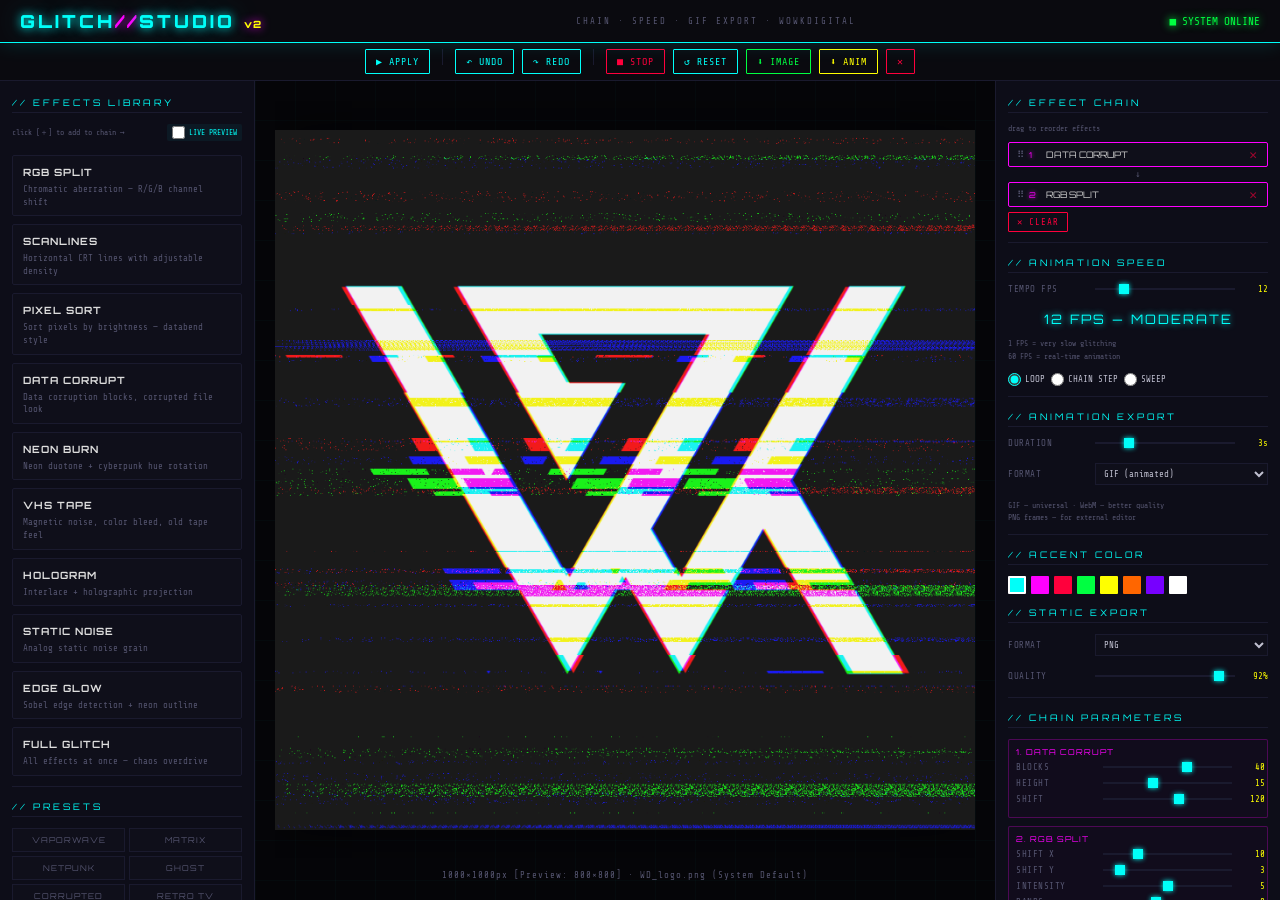
==== index.html @ 566352e3 "h" ====
<!DOCTYPE html>
<html lang="en">
<head>
  <meta charset="UTF-8">
  <meta name="viewport" content="width=device-width, initial-scale=1.0">
  <title>GLITCH//STUDIO v2 — WowkDigital</title>
  <link rel="stylesheet" href="css/style.css">
</head>
<body>
  <header>
    <div class="logo">GLITCH<span>//</span>STUDIO <span style="font-size:10px;color:var(--ny);letter-spacing:1px">v2</span></div>
    <div style="font-size:9px;color:var(--dim);letter-spacing:2px">CHAIN · SPEED · GIF EXPORT · WOWKDIGITAL</div>
    <div class="hst">■ SYSTEM ONLINE</div>
  </header>

  <div class="top-bar">
    <div class="toolbar" id="toolbar" style="display:none">
      <button class="btn btn-c" onclick="applyChain()">▶ APPLY</button>
      <div style="width:1px;height:16px;background:var(--bdr);margin:0 4px"></div>
      <button class="btn btn-c" id="undo-btn" onclick="undo()" title="Undo (Ctrl+Z)" disabled>↶ UNDO</button>
      <button class="btn btn-c" id="redo-btn" onclick="redo()" title="Redo (Ctrl+Shift+Z)" disabled>↷ REDO</button>
      <div style="width:1px;height:16px;background:var(--bdr);margin:0 4px"></div>
      <button class="btn btn-m" id="animate-btn" onclick="toggleAnimate()">⟳ ANIMATE</button>

      <button class="btn btn-c" onclick="resetImage()">↺ RESET</button>
      <button class="btn btn-g" onclick="downloadStatic()">⬇ IMAGE</button>
      <button class="btn btn-y" onclick="startAnimExport()">⬇ ANIM</button>
      <button class="btn btn-r" onclick="clearImage()">✕</button>
    </div>
  </div>

  <div class="app">
    <!-- LEFT: Library -->
    <div class="pl">
      <div class="stitle">// EFFECTS LIBRARY</div>
      <div style="display:flex;justify-content:space-between;align-items:center;margin-bottom:5px">
        <div style="font-size:8px;color:var(--dim)">click [＋] to add to chain →</div>
        <label style="font-size:8px;color:var(--nc);display:flex;align-items:center;gap:4px;cursor:pointer;background:rgba(0,255,249,0.05);padding:2px 5px;border-radius:2px">
          <input type="checkbox" id="live-preview-toggle" onchange="toggleLivePreviews(this.checked)"> LIVE PREVIEW
        </label>
      </div>

      <div class="effects-grid" id="effects-grid">
        <div class="ecard" onclick="addToChain('rgb-split')"><div class="ename">RGB SPLIT <span class="add-btn" onclick="event.stopPropagation(); addToChain('rgb-split', true)">＋</span></div><div class="edesc">Chromatic aberration — R/G/B channel shift</div></div>
        <div class="ecard" onclick="addToChain('scanlines')"><div class="ename">SCANLINES <span class="add-btn" onclick="event.stopPropagation(); addToChain('scanlines', true)">＋</span></div><div class="edesc">Horizontal CRT lines with adjustable density</div></div>
        <div class="ecard" onclick="addToChain('pixel-sort')"><div class="ename">PIXEL SORT <span class="add-btn" onclick="event.stopPropagation(); addToChain('pixel-sort', true)">＋</span></div><div class="edesc">Sort pixels by brightness — databend style</div></div>
        <div class="ecard" onclick="addToChain('data-corrupt')"><div class="ename">DATA CORRUPT <span class="add-btn" onclick="event.stopPropagation(); addToChain('data-corrupt', true)">＋</span></div><div class="edesc">Data corruption blocks, corrupted file look</div></div>
        <div class="ecard" onclick="addToChain('neon-burn')"><div class="ename">NEON BURN <span class="add-btn" onclick="event.stopPropagation(); addToChain('neon-burn', true)">＋</span></div><div class="edesc">Neon duotone + cyberpunk hue rotation</div></div>
        <div class="ecard" onclick="addToChain('vhs')"><div class="ename">VHS TAPE <span class="add-btn" onclick="event.stopPropagation(); addToChain('vhs', true)">＋</span></div><div class="edesc">Magnetic noise, color bleed, old tape feel</div></div>
        <div class="ecard" onclick="addToChain('hologram')"><div class="ename">HOLOGRAM <span class="add-btn" onclick="event.stopPropagation(); addToChain('hologram', true)">＋</span></div><div class="edesc">Interlace + holographic projection</div></div>
        <div class="ecard" onclick="addToChain('noise')"><div class="ename">STATIC NOISE <span class="add-btn" onclick="event.stopPropagation(); addToChain('noise', true)">＋</span></div><div class="edesc">Analog static noise grain</div></div>
        <div class="ecard" onclick="addToChain('edge-glow')"><div class="ename">EDGE GLOW <span class="add-btn" onclick="event.stopPropagation(); addToChain('edge-glow', true)">＋</span></div><div class="edesc">Sobel edge detection + neon outline</div></div>
        <div class="ecard" onclick="addToChain('all-glitch')"><div class="ename">FULL GLITCH <span class="add-btn" onclick="event.stopPropagation(); addToChain('all-glitch', true)">＋</span></div><div class="edesc">All effects at once — chaos overdrive</div></div>
      </div>

      <div class="divider"></div>
      <div class="stitle">// PRESETS</div>
      <div class="pgrid">
        <button class="pbtn" onclick="applyPreset('vaporwave')">VAPORWAVE</button>
        <button class="pbtn" onclick="applyPreset('matrix')">MATRIX</button>
        <button class="pbtn" onclick="applyPreset('netpunk')">NETPUNK</button>
        <button class="pbtn" onclick="applyPreset('ghost')">GHOST</button>
        <button class="pbtn" onclick="applyPreset('corrupted')">CORRUPTED</button>
        <button class="pbtn" onclick="applyPreset('retro-tv')">RETRO TV</button>
      </div>
    </div>

    <!-- CENTER: Canvas -->
    <div class="ca">
      <div id="drop-zone">
        <div class="drop-ph" id="drop-ph" onclick="document.getElementById('file-input').click()">
          <span class="drop-icon">⬡</span>
          <div class="drop-text">UPLOAD IMAGE</div>
          <div class="drop-sub">click or drag · PNG / JPG / WEBP</div>
        </div>
        <canvas id="original-canvas"></canvas>
        <div class="cwrap" id="cwrap" style="display:none">
          <canvas id="main-canvas"></canvas>
        </div>
        <div id="export-progress">
          <div class="prog-bar"><div class="prog-fill" id="prog-fill"></div></div>
          <div class="prog-text" id="prog-text">RENDERING...</div>
        </div>
        <div class="info-bar" id="info-bar"></div>
      </div>
      <input type="file" id="file-input" accept="image/*" onchange="loadFile(this)">
    </div>


    <!-- RIGHT: Chain + Settings -->
    <div class="pr">
      <!-- CHAIN -->
      <div class="stitle">// EFFECT CHAIN</div>
      <div style="font-size:8px;color:var(--dim)">drag to reorder effects</div>
      <div class="chain-list" id="chain-list">
        <div class="chain-empty" id="chain-empty">no effects — add from library</div>
      </div>
      <button class="btn btn-r" style="font-size:9px;padding:4px 8px;align-self:flex-start;margin-top:-4px" onclick="clearChain()">✕ CLEAR</button>

      <div class="divider"></div>

      <!-- SPEED -->
      <div class="stitle">// ANIMATION SPEED</div>
      <div class="param-row">
        <span class="param-label">TEMPO FPS</span>
        <input type="range" id="anim-speed" min="1" max="60" value="12" step="1" oninput="updateSpeedDisplay()">
        <span class="param-val" id="anim-speed-val">12</span>
      </div>
      <div class="speed-display" id="speed-display">12 FPS — SLOW</div>

      <div style="font-size:8px;color:var(--dim);line-height:1.6">
        1 FPS = very slow glitching<br>
        60 FPS = real-time animation
      </div>

      <div style="display:flex;gap:6px;flex-wrap:wrap">
        <label style="font-size:9px;display:flex;align-items:center;gap:4px;cursor:pointer"><input type="radio" name="anim-mode" value="loop" checked style="accent-color:var(--nc)"> LOOP</label>
        <label style="font-size:9px;display:flex;align-items:center;gap:4px;cursor:pointer"><input type="radio" name="anim-mode" value="chain" style="accent-color:var(--nm)"> CHAIN STEP</label>
        <label style="font-size:9px;display:flex;align-items:center;gap:4px;cursor:pointer"><input type="radio" name="anim-mode" value="sweep" style="accent-color:var(--ny)"> SWEEP</label>
      </div>

      <div class="divider"></div>

      <!-- EXPORT ANIM -->
      <div class="stitle">// ANIMATION EXPORT</div>
      <div class="param-row">
        <span class="param-label">DURATION</span>
        <input type="range" id="gif-duration" min="1" max="10" value="3" step="1" oninput="document.getElementById('gif-dur-val').textContent=this.value+'s'">
        <span class="param-val" id="gif-dur-val">3s</span>
      </div>
      <div class="param-row">
        <span class="param-label">FORMAT</span>
        <select id="gif-format">
          <option value="gif">GIF (animated)</option>
          <option value="mp4">MP4 (video)</option>
          <option value="webm">WebM (video)</option>
          <option value="frames">PNG frames (ZIP)</option>
        </select>
      </div>
      <div style="font-size:8px;color:var(--dim);line-height:1.5">
        GIF — universal · WebM — better quality<br>
        PNG frames — for external editor
      </div>

      <div class="divider"></div>

      <!-- ACCENT + STATIC EXPORT -->
      <div class="stitle">// ACCENT COLOR</div>
      <div class="sw-row" id="accent-sw">
        <div class="sw sel" style="background:#00fff9" onclick="selAccent(this,'#00fff9')"></div>
        <div class="sw" style="background:#ff00ff" onclick="selAccent(this,'#ff00ff')"></div>
        <div class="sw" style="background:#ff003c" onclick="selAccent(this,'#ff003c')"></div>
        <div class="sw" style="background:#00ff41" onclick="selAccent(this,'#00ff41')"></div>
        <div class="sw" style="background:#ffff00" onclick="selAccent(this,'#ffff00')"></div>
        <div class="sw" style="background:#ff6600" onclick="selAccent(this,'#ff6600')"></div>
        <div class="sw" style="background:#7700ff" onclick="selAccent(this,'#7700ff')"></div>
        <div class="sw" style="background:#ffffff" onclick="selAccent(this,'#ffffff')"></div>
      </div>

      <div class="stitle">// STATIC EXPORT</div>
      <div class="param-row">
        <span class="param-label">FORMAT</span>
        <select id="export-format"><option value="png">PNG</option><option value="jpeg">JPEG</option><option value="webp">WEBP</option></select>
      </div>
      <div class="param-row">
        <span class="param-label">QUALITY</span>
        <input type="range" id="export-quality" min="1" max="100" value="92" oninput="this.nextElementSibling.textContent=this.value+'%'">
        <span class="param-val">92%</span>
      </div>

      <div class="divider"></div>

      <!-- CHAIN PARAMS -->
      <div class="stitle">// CHAIN PARAMETERS</div>
      <div id="params-container" style="font-size:9px;color:var(--dim)">Add effects to chain</div>

      <div style="margin-top:20px;padding-top:10px;font-size:8px;color:var(--dim);line-height:1.8;letter-spacing:1px">
        GLITCH//STUDIO v2.0<br>© WOWKDIGITAL · WROCŁAW<br>100% CLIENT-SIDE · NO UPLOAD · <a href="https://wowkdigital.github.io/glitch_studio/" style="color:var(--nc);text-decoration:none;border-bottom:1px solid var(--nc)">VIEW LIVE</a>
      </div>
    </div>
  </div>

  <script type="module">
    import { init } from './js/app.js';
    document.addEventListener('DOMContentLoaded', init);
  </script>
</body>
</html>
---- css/style.css ----
@import url('https://fonts.googleapis.com/css2?family=Share+Tech+Mono&family=Orbitron:wght@400;700;900&display=swap');

:root {
  --nc: #00fff9;
  --nm: #ff00ff;
  --ny: #ffff00;
  --nr: #ff003c;
  --ng: #00ff41;
  --bg: #030303;
  --bg2: #0a0a0f;
  --bg3: #0f0f1a;
  --panel: #0d0d18;
  --bdr: #1a1a2e;
  --txt: #c0c0d0;
  --dim: #555570;
}

* {
  box-sizing: border-box;
  margin: 0;
  padding: 0;
}


body {
  background: var(--bg);
  color: var(--txt);
  font-family: 'Share Tech Mono', monospace;
  height: 100vh;
  display: flex;
  flex-direction: column;
  overflow: hidden;
}


header {
  display: flex;
  align-items: center;
  justify-content: space-between;
  padding: 10px 20px;
  border-bottom: 1px solid var(--nc);
  background: var(--bg2);
  box-shadow: 0 0 20px rgba(0, 255, 249, .15);
  position: relative;
  z-index: 100;
  flex-shrink: 0;
}

.top-bar {
  background: var(--bg2);
  border-bottom: 1px solid var(--bdr);
  padding: 6px 20px;
  display: flex;
  justify-content: center;
  z-index: 90;
  flex-shrink: 0;
  min-height: 38px;
}

.logo {
  font-family: 'Orbitron', monospace;
  font-size: 18px;
  font-weight: 900;
  letter-spacing: 3px;
  color: var(--nc);
  text-shadow: 0 0 10px var(--nc), 0 0 30px rgba(0, 255, 249, .4);
}

.logo span {
  color: var(--nm);
  text-shadow: 0 0 10px var(--nm);
}

.hst {
  font-size: 11px;
  color: var(--ng);
  text-shadow: 0 0 8px var(--ng);
  animation: blink 2s infinite;
}

@keyframes blink {
  0%, 100% {
    opacity: 1;
  }
  50% {
    opacity: .3;
  }
}

.app {
  display: grid;
  grid-template-columns: 255px 1fr 285px;
  grid-template-rows: minmax(0, 1fr);
  flex: 1;
  overflow: hidden;
  min-height: 0;
}


.pl, .pr {
  background: var(--panel);
  overflow-y: auto;
  padding: 12px;
  display: flex;
  flex-direction: column;
  gap: 9px;
  min-height: 0;
  height: 100%;
}


.pl {
  border-right: 1px solid var(--bdr);
}

.pr {
  border-left: 1px solid var(--bdr);
}

.stitle {
  font-family: 'Orbitron', monospace;
  font-size: 9px;
  letter-spacing: 3px;
  color: var(--nc);
  padding: 4px 0;
  border-bottom: 1px solid var(--bdr);
  margin-bottom: 2px;
  text-transform: uppercase;
  flex-shrink: 0;
}

.effects-grid {
  display: flex;
  flex-direction: column;
  gap: 8px;
}

.effects-grid.live-mode {
  display: grid;
  grid-template-columns: 1fr 1fr;
  gap: 6px;
}

.effects-grid.live-mode .ecard {
  padding: 6px;
}

.effects-grid.live-mode .ename {
  font-size: 8px;
  margin-bottom: 0;
}

.effects-grid.live-mode .edesc {
  display: none;
}

.ecard {
  background: var(--bg3);
  border: 1px solid var(--bdr);
  border-radius: 2px;
  padding: 7px 10px;
  cursor: pointer;
  transition: .15s;
  position: relative;
  overflow: hidden;
  user-select: none;
  flex-shrink: 0;
}

.ecard:hover {
  border-color: var(--nc);
  background: rgba(0, 255, 249, .03);
}

.ename {
  font-family: 'Orbitron', monospace;
  font-size: 10px;
  font-weight: 700;
  letter-spacing: 1px;
  color: #ddd;
  margin-bottom: 2px;
  display: flex;
  align-items: center;
  justify-content: space-between;
}

.edesc {
  font-size: 9px;
  color: var(--dim);
  line-height: 1.4;
}

.ecard-preview {
  width: 100%;
  aspect-ratio: 1 / 1;
  background: #000;
  margin-top: 6px;
  border-radius: 1px;
  overflow: hidden;
  display: none;
  border: 1px solid var(--bdr);
  position: relative;
}

.ecard.has-preview .ecard-preview {
  display: flex;
  align-items: center;
  justify-content: center;
}

.ecard-preview canvas {
  max-width: 100%;
  max-height: 100%;
  object-fit: contain;
  image-rendering: pixelated;
  opacity: 0.8;
}

.ecard:hover .ecard-preview canvas {
  opacity: 1;
}

.add-btn {
  font-size: 14px;
  color: #fff;
  background: rgba(255, 255, 255, 0.05);
  border: 1px solid rgba(255, 255, 255, 0.1);
  width: 18px;
  height: 18px;
  display: flex;
  align-items: center;
  justify-content: center;
  border-radius: 2px;
  opacity: 0;
  transition: all .15s ease;
  cursor: pointer;
  line-height: 1;
}

.ecard:hover .add-btn {
  opacity: 0.6;
}

.add-btn:hover {
  opacity: 1 !important;
  color: var(--ng);
  background: rgba(0, 255, 65, 0.1);
  border-color: var(--ng);
  box-shadow: 0 0 8px rgba(0, 255, 65, 0.2);
  text-shadow: 0 0 5px var(--ng);
}

.add-btn:active {
  transform: scale(0.92);
  background: rgba(0, 255, 65, 0.2);
}

/* Chain */
.chain-list {
  display: flex;
  flex-direction: column;
  gap: 3px;
  min-height: 36px;
  flex-shrink: 0;
}


.chain-item {
  background: var(--bg3);
  border: 1px solid var(--nm);
  border-radius: 2px;
  padding: 5px 8px;
  display: flex;
  align-items: center;
  gap: 5px;
  cursor: grab;
  position: relative;
  font-size: 10px;
  user-select: none;
}

.chain-item:active {
  cursor: grabbing;
  opacity: .8;
}

.chain-item.drag-over {
  border-color: var(--nc);
  box-shadow: 0 2px 0 var(--nc);
}

.chain-num {
  font-family: 'Orbitron', monospace;
  font-size: 8px;
  color: var(--nm);
  min-width: 12px;
  text-shadow: 0 0 4px var(--nm);
}

.chain-name {
  font-family: 'Orbitron', monospace;
  font-size: 9px;
  color: #ccc;
  flex: 1;
}

.chain-drag {
  color: var(--dim);
  font-size: 10px;
  cursor: grab;
}

.chain-del {
  color: var(--nr);
  cursor: pointer;
  font-size: 13px;
  opacity: .6;
  transition: .15s;
  line-height: 1;
  padding: 0 2px;
}

.chain-del:hover {
  opacity: 1;
  text-shadow: 0 0 6px var(--nr);
}

.chain-empty {
  font-size: 9px;
  color: var(--dim);
  text-align: center;
  padding: 8px;
  border: 1px dashed var(--bdr);
  border-radius: 2px;
}

.chain-arrow {
  text-align: center;
  color: var(--dim);
  font-size: 9px;
  line-height: 1;
  padding: 0;
}

/* Canvas */
.ca {
  display: flex;
  flex-direction: column;
  align-items: center;
  justify-content: center;
  background: #050508;
  position: relative;
  overflow: hidden;
  padding: 20px;
  min-height: 0;
}

.ca::before {
  content: '';
  position: absolute;
  inset: 0;
  background: linear-gradient(90deg, rgba(0, 255, 249, .02) 1px, transparent 1px) 0 0/40px 40px, linear-gradient(0deg, rgba(0, 255, 249, .02) 1px, transparent 1px) 0 0/40px 40px;
  pointer-events: none;
}

#drop-zone {
  position: relative;
  z-index: 10;
  width: 100%;
  height: 100%;
  display: flex;
  flex-direction: column;
  align-items: center;
  justify-content: center;
  gap: 12px;
}

.cwrap {
  position: relative;
  display: flex;
  align-items: center;
  justify-content: center;
  width: 100%;
  height: 100%;
  overflow: hidden;
}

#main-canvas {
  display: block;
  max-width: 100%;
  max-height: 100%;
  width: auto;
  height: auto;
  image-rendering: auto; /* Smoother scaling for large images */
  box-shadow: 0 0 50px rgba(0,0,0,0.5);
}

#original-canvas {
  display: none;
}

.drop-ph {
  border: 2px dashed rgba(0, 255, 249, .3);
  border-radius: 4px;
  padding: 48px 40px;
  text-align: center;
  cursor: pointer;
  transition: .2s;
  width: 100%;
}

.drop-ph:hover, .drop-ph.drag-over {
  border-color: var(--nc);
  background: rgba(0, 255, 249, .03);
}

.drop-icon {
  font-size: 34px;
  margin-bottom: 10px;
  display: block;
  opacity: .5;
}

.drop-text {
  font-family: 'Orbitron', monospace;
  font-size: 11px;
  letter-spacing: 2px;
  color: var(--nc);
  text-shadow: 0 0 8px var(--nc);
  margin-bottom: 4px;
}

.drop-sub {
  font-size: 9px;
  color: var(--dim);
}

.toolbar {
  display: flex;
  gap: 8px;
  position: relative;
  z-index: 10;
  flex-wrap: wrap;
  justify-content: center;
}

.btn {
  font-family: 'Share Tech Mono', monospace;
  font-size: 10px;
  letter-spacing: 1px;
  padding: 5px 10px;
  border: 1px solid;
  border-radius: 1px;
  cursor: pointer;
  background: transparent;
  transition: .15s;
  text-transform: uppercase;
  white-space: nowrap;
}

.btn-c {
  color: var(--nc);
  border-color: var(--nc);
}

.btn-c:hover {
  background: rgba(0, 255, 249, .1);
  box-shadow: 0 0 8px rgba(0, 255, 249, .2);
}

.btn-m {
  color: var(--nm);
  border-color: var(--nm);
}

.btn-m:hover {
  background: rgba(255, 0, 255, .1);
}

.btn-g {
  color: var(--ng);
  border-color: var(--ng);
}

.btn-g:hover {
  background: rgba(0, 255, 65, .1);
}

.btn-r {
  color: var(--nr);
  border-color: var(--nr);
}

.btn-r:hover {
  background: rgba(255, 0, 60, .1);
}

.btn-y {
  color: var(--ny);
  border-color: var(--ny);
}

.btn-y:hover {
  background: rgba(255, 255, 0, .1);
}

#export-progress {
  display: none;
  width: 100%;
  max-width: 580px;
  position: relative;
  z-index: 10;
  padding: 0 8px;
}

.prog-bar {
  height: 5px;
  background: var(--bdr);
  border-radius: 1px;
  overflow: hidden;
  margin-bottom: 3px;
}

.prog-fill {
  height: 100%;
  background: var(--nm);
  width: 0%;
  box-shadow: 0 0 8px var(--nm);
}

.prog-text {
  font-size: 9px;
  color: var(--nm);
  text-align: center;
  letter-spacing: 1px;
}

/* Params */
.param-row {
  display: flex;
  align-items: center;
  gap: 5px;
  margin-bottom: 6px;
}

.param-label {
  font-size: 9px;
  color: var(--dim);
  min-width: 82px;
  letter-spacing: .5px;
}

.param-val {
  font-size: 9px;
  color: var(--ny);
  min-width: 28px;
  text-align: right;
}

input[type=range] {
  flex: 1;
  -webkit-appearance: none;
  height: 2px;
  background: var(--bdr);
  outline: none;
  cursor: pointer;
}

input[type=range]::-webkit-slider-thumb {
  -webkit-appearance: none;
  width: 10px;
  height: 10px;
  border-radius: 0;
  background: var(--nc);
  box-shadow: 0 0 5px var(--nc);
  cursor: pointer;
}

input[type=range]::-webkit-slider-thumb:hover {
  background: var(--nm);
}

select {
  background: var(--bg3);
  color: var(--txt);
  border: 1px solid var(--bdr);
  padding: 4px;
  font-family: 'Share Tech Mono', monospace;
  font-size: 9px;
  cursor: pointer;
  width: 100%;
}

.speed-display {
  font-family: 'Orbitron', monospace;
  font-size: 13px;
  color: var(--nc);
  text-align: center;
  text-shadow: 0 0 6px var(--nc);
  letter-spacing: 2px;
  margin: 2px 0;
}

.sw-row {
  display: flex;
  gap: 5px;
  flex-wrap: wrap;
}

.sw {
  width: 18px;
  height: 18px;
  border: 2px solid transparent;
  cursor: pointer;
  border-radius: 1px;
  transition: .1s;
}

.sw.sel {
  border-color: #fff;
}

.pgrid {
  display: grid;
  grid-template-columns: 1fr 1fr;
  gap: 4px;
}

.pbtn {
  font-family: 'Orbitron', monospace;
  font-size: 8px;
  letter-spacing: 1px;
  padding: 6px 4px;
  border: 1px solid var(--bdr);
  background: var(--bg3);
  color: var(--dim);
  cursor: pointer;
  text-align: center;
  transition: .15s;
  text-transform: uppercase;
}

.pbtn:hover {
  border-color: var(--nc);
  color: var(--nc);
  text-shadow: 0 0 5px var(--nc);
  background: rgba(0, 255, 249, .03);
}

.divider {
  height: 1px;
  background: var(--bdr);
  margin: 1px 0;
  flex-shrink: 0;
}

.info-bar {
  font-size: 9px;
  color: var(--dim);
  letter-spacing: 1px;
}

#animate-btn.running {
  color: var(--nr);
  border-color: var(--nr);
  animation: blink .8s infinite;
}

.pblock {
  margin-bottom: 8px;
  padding: 7px;
  border: 1px solid rgba(255, 0, 255, .25);
  border-radius: 2px;
  background: rgba(255, 0, 255, .02);
}

.pblock-title {
  font-family: 'Orbitron', monospace;
  font-size: 8px;
  color: var(--nm);
  letter-spacing: 1px;
  margin-bottom: 5px;
}

::-webkit-scrollbar {
  width: 4px;
}

::-webkit-scrollbar-track {
  background: var(--bg);
}

::-webkit-scrollbar-thumb {
  background: var(--bdr);
}

::-webkit-scrollbar-thumb:hover {
  background: var(--nc);
}

#file-input {
  display: none;
}
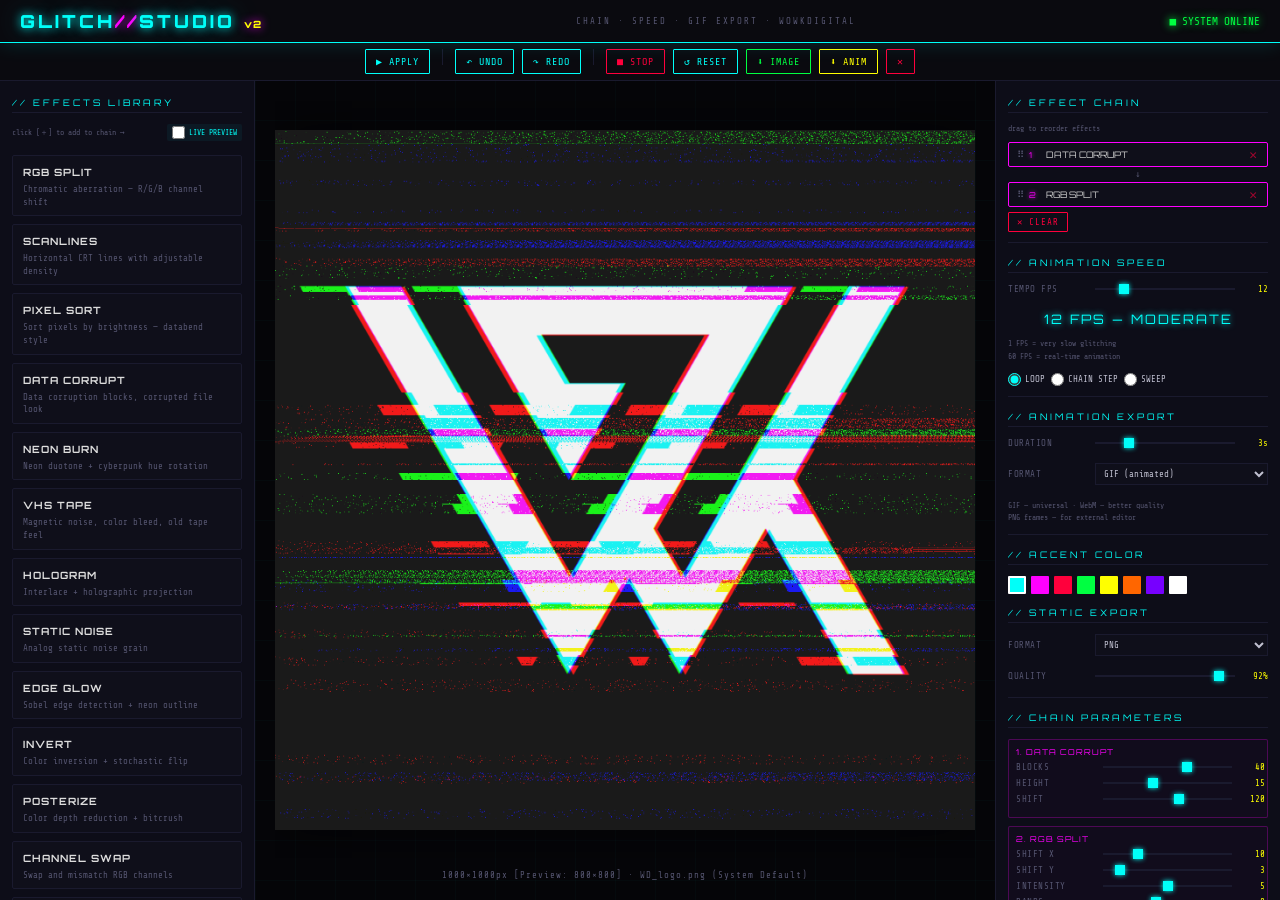
==== commit 5cf9ad22: "feat: implement core image processing effects and engine configuration for glitch studio" ====
--- a/index.html
+++ b/index.html
@@ -50,6 +50,10 @@
         <div class="ecard" onclick="addToChain('hologram')"><div class="ename">HOLOGRAM <span class="add-btn" onclick="event.stopPropagation(); addToChain('hologram', true)">＋</span></div><div class="edesc">Interlace + holographic projection</div></div>
         <div class="ecard" onclick="addToChain('noise')"><div class="ename">STATIC NOISE <span class="add-btn" onclick="event.stopPropagation(); addToChain('noise', true)">＋</span></div><div class="edesc">Analog static noise grain</div></div>
         <div class="ecard" onclick="addToChain('edge-glow')"><div class="ename">EDGE GLOW <span class="add-btn" onclick="event.stopPropagation(); addToChain('edge-glow', true)">＋</span></div><div class="edesc">Sobel edge detection + neon outline</div></div>
+        <div class="ecard" onclick="addToChain('invert')"><div class="ename">INVERT <span class="add-btn" onclick="event.stopPropagation(); addToChain('invert', true)">＋</span></div><div class="edesc">Color inversion + stochastic flip</div></div>
+        <div class="ecard" onclick="addToChain('posterize')"><div class="ename">POSTERIZE <span class="add-btn" onclick="event.stopPropagation(); addToChain('posterize', true)">＋</span></div><div class="edesc">Color depth reduction + bitcrush</div></div>
+        <div class="ecard" onclick="addToChain('channel-swap')"><div class="ename">CHANNEL SWAP <span class="add-btn" onclick="event.stopPropagation(); addToChain('channel-swap', true)">＋</span></div><div class="edesc">Swap and mismatch RGB channels</div></div>
+        <div class="ecard" onclick="addToChain('smear')"><div class="ename">LIGHT SMEAR <span class="add-btn" onclick="event.stopPropagation(); addToChain('smear', true)">＋</span></div><div class="edesc">Horizontal blend of bright pixels</div></div>
         <div class="ecard" onclick="addToChain('all-glitch')"><div class="ename">FULL GLITCH <span class="add-btn" onclick="event.stopPropagation(); addToChain('all-glitch', true)">＋</span></div><div class="edesc">All effects at once — chaos overdrive</div></div>
       </div>
 
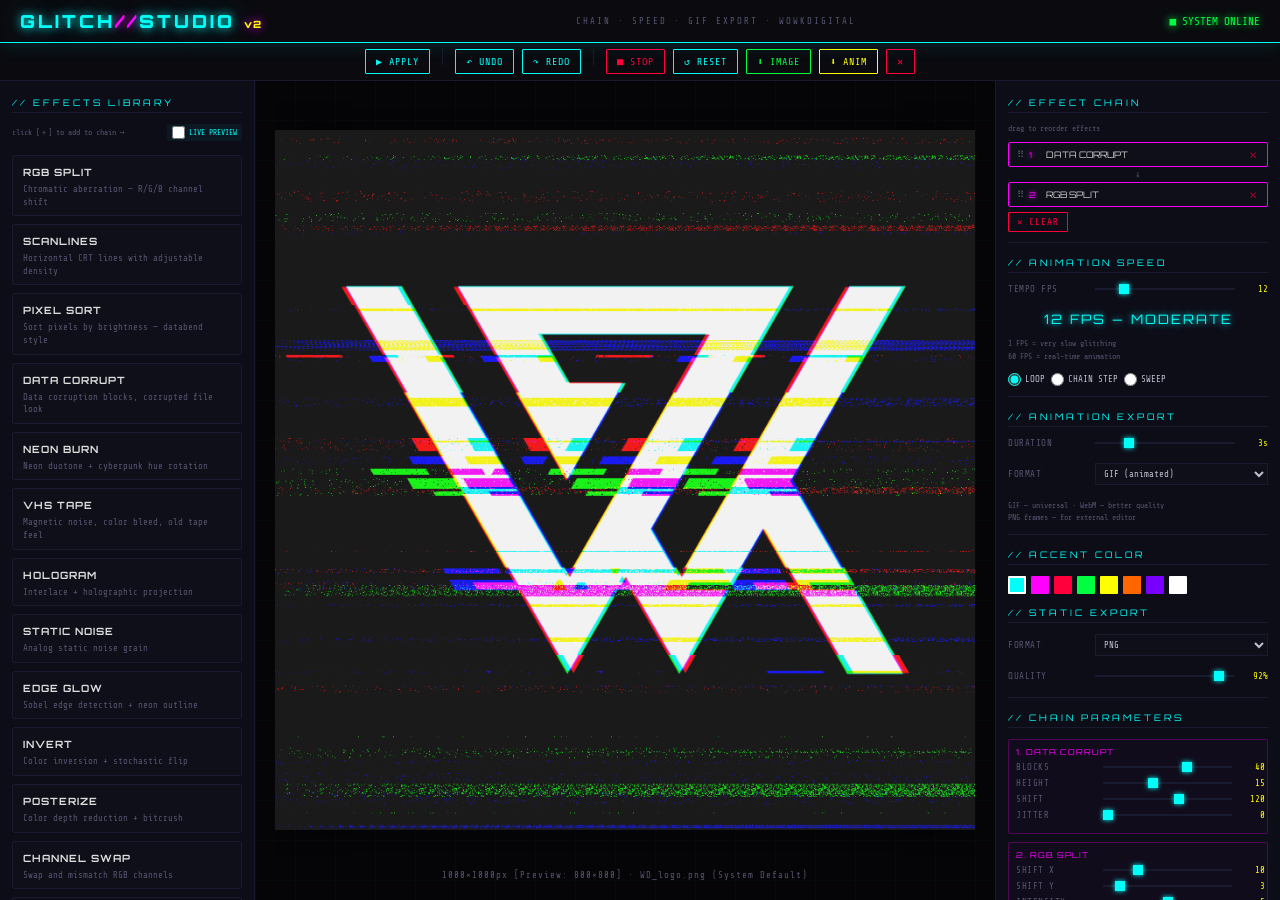
==== commit 4c663735: "feat: implement core image processing engine, effect chaining, and history management system" ====
--- a/index.html
+++ b/index.html
@@ -66,6 +66,10 @@
         <button class="pbtn" onclick="applyPreset('ghost')">GHOST</button>
         <button class="pbtn" onclick="applyPreset('corrupted')">CORRUPTED</button>
         <button class="pbtn" onclick="applyPreset('retro-tv')">RETRO TV</button>
+        <button class="pbtn" onclick="applyPreset('cyber-psycho')">CYBER-PSYCHO</button>
+        <button class="pbtn" onclick="applyPreset('terminal-error')">TERMINAL ERROR</button>
+        <button class="pbtn" onclick="applyPreset('acid-trip')">ACID TRIP</button>
+        <button class="pbtn" onclick="applyPreset('dark-web')">DARK WEB</button>
       </div>
     </div>
 
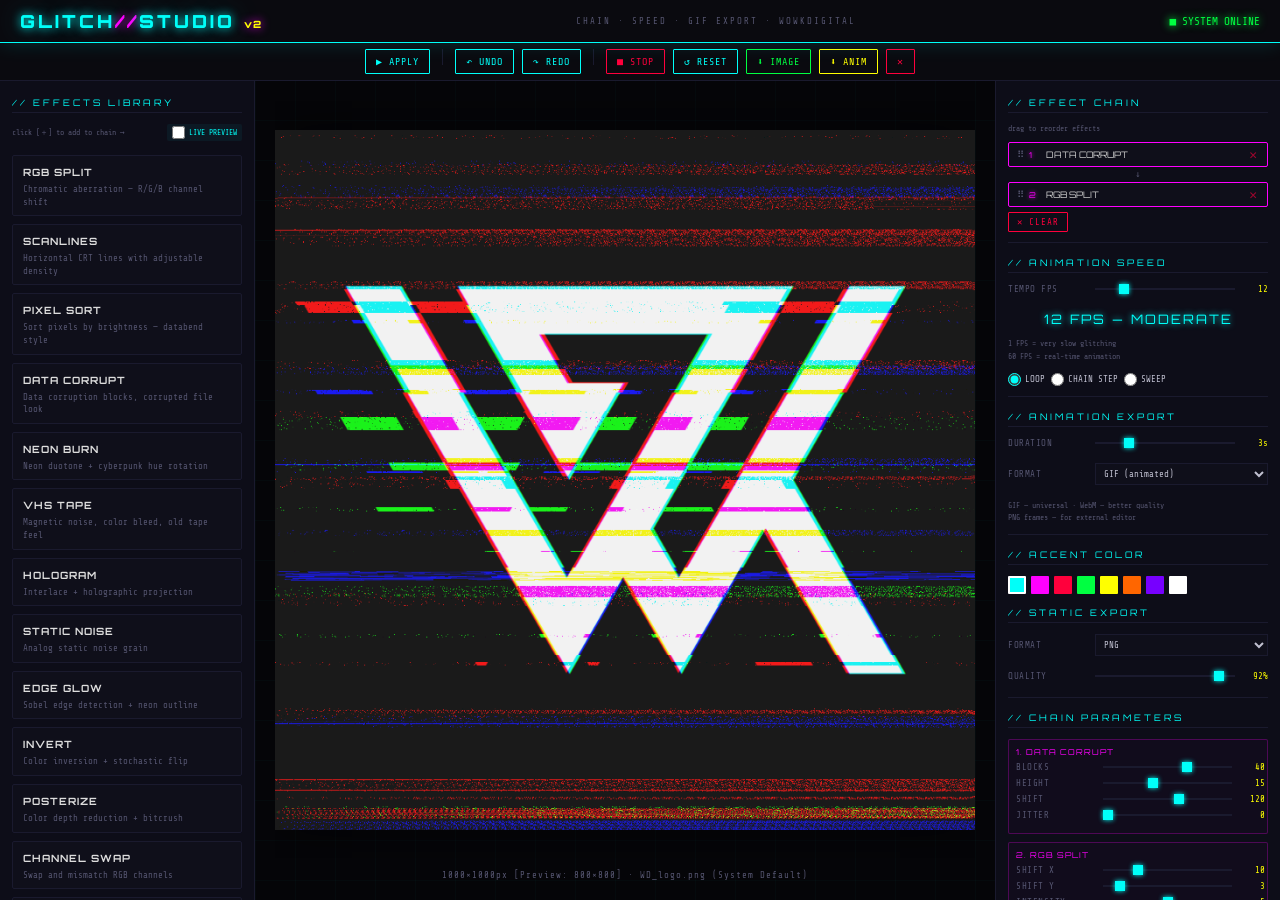
==== commit e2f8b0ba: "feat: implement core UI layout and styling for glitch studio application" ====
--- a/index.html
+++ b/index.html
@@ -70,6 +70,11 @@
         <button class="pbtn" onclick="applyPreset('terminal-error')">TERMINAL ERROR</button>
         <button class="pbtn" onclick="applyPreset('acid-trip')">ACID TRIP</button>
         <button class="pbtn" onclick="applyPreset('dark-web')">DARK WEB</button>
+        <button class="pbtn" onclick="applyPreset('golden-era')">GOLDEN ERA</button>
+        <button class="pbtn" onclick="applyPreset('blood-drive')">BLOOD DRIVE</button>
+        <button class="pbtn" onclick="applyPreset('dreamcore')">DREAMCORE</button>
+        <button class="pbtn" onclick="applyPreset('frozen-data')">FROZEN DATA</button>
+        <button class="pbtn" onclick="applyPreset('toxic-spill')">TOXIC SPILL</button>
       </div>
     </div>
 
@@ -80,6 +85,14 @@
           <span class="drop-icon">⬡</span>
           <div class="drop-text">UPLOAD IMAGE</div>
           <div class="drop-sub">click or drag · PNG / JPG / WEBP</div>
+
+          <div class="gallery-hint" onclick="event.stopPropagation()">
+            <div style="margin-top:20px;margin-bottom:10px;font-size:8px;letter-spacing:1px;color:var(--dim)">OR START WITH A SAMPLE:</div>
+            <div class="gallery-grid">
+                <div class="gitem" onclick="loadStockImage('images/WD_logo.png')"><img src="images/WD_logo.png"><span>LOGO</span></div>
+                <div class="gitem" onclick="loadStockImage('images/cyberpunk_city.jpg')"><img src="images/cyberpunk_city.jpg"><span>CYBER CITY</span></div>
+            </div>
+          </div>
         </div>
         <canvas id="original-canvas"></canvas>
         <div class="cwrap" id="cwrap" style="display:none">
--- a/css/style.css
+++ b/css/style.css
@@ -701,3 +701,38 @@
 #file-input {
   display: none;
 }
+
+.gallery-hint {
+  pointer-events: auto;
+}
+.gallery-grid {
+  display: flex;
+  gap: 12px;
+  justify-content: center;
+}
+.gitem {
+  display: flex;
+  flex-direction: column;
+  align-items: center;
+  gap: 5px;
+  cursor: pointer;
+  transition: .15s;
+}
+.gitem img {
+  width: 60px;
+  height: 60px;
+  object-fit: cover;
+  border: 1px solid var(--bdr);
+  border-radius: 2px;
+}
+.gitem span {
+  font-size: 8px;
+  color: var(--dim);
+}
+.gitem:hover img {
+  border-color: var(--nc);
+  box-shadow: 0 0 10px rgba(0, 255, 249, .3);
+}
+.gitem:hover span {
+  color: var(--nc);
+}
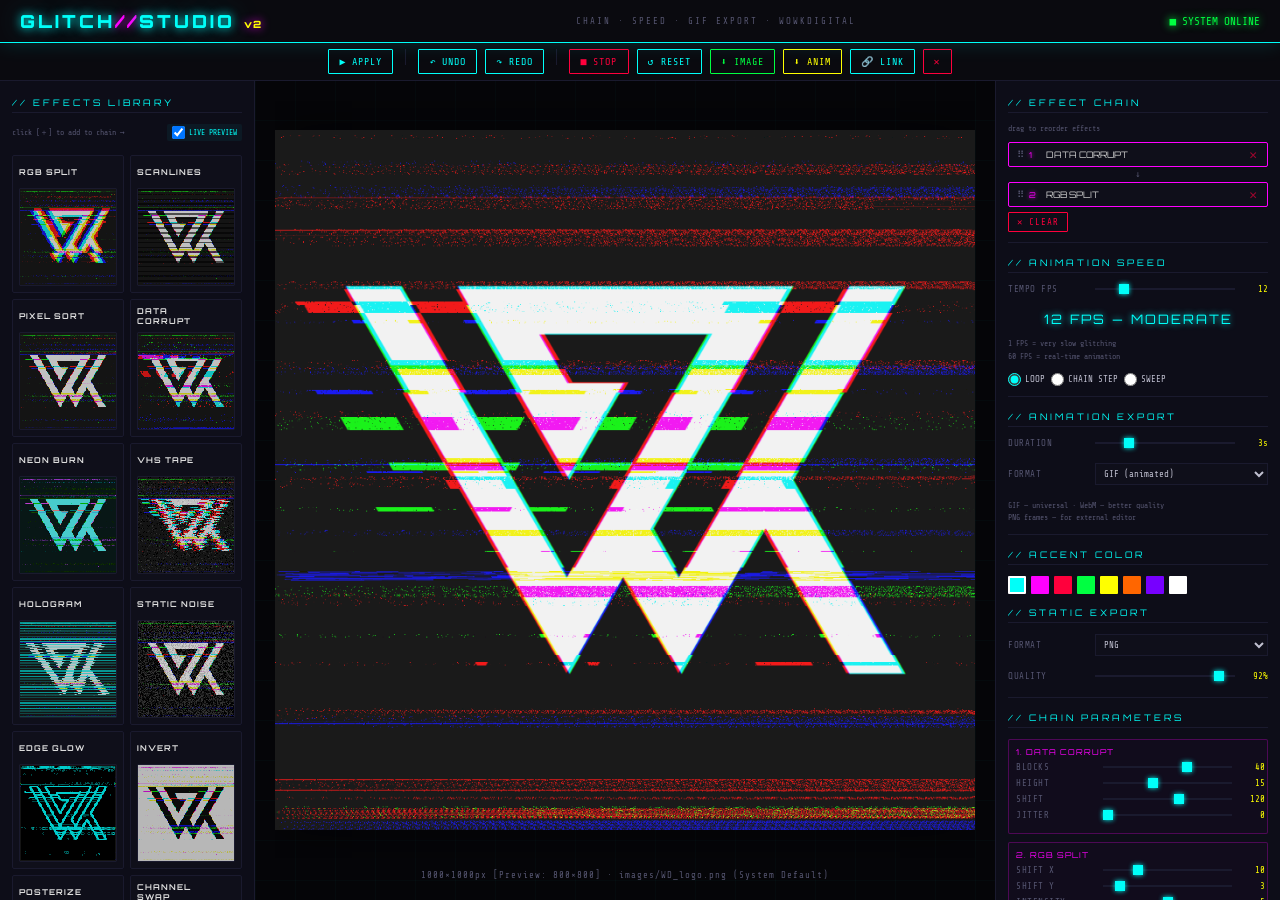
==== commit b4967c35: "feat: initialize Glitch Studio project with base UI layout, styling, and core structure" ====
--- a/index.html
+++ b/index.html
@@ -25,6 +25,7 @@
       <button class="btn btn-c" onclick="resetImage()">↺ RESET</button>
       <button class="btn btn-g" onclick="downloadStatic()">⬇ IMAGE</button>
       <button class="btn btn-y" onclick="startAnimExport()">⬇ ANIM</button>
+      <button class="btn btn-c" onclick="copyLink()" title="Copy settings link">🔗 LINK</button>
       <button class="btn btn-r" onclick="clearImage()">✕</button>
     </div>
   </div>
@@ -36,45 +37,45 @@
       <div style="display:flex;justify-content:space-between;align-items:center;margin-bottom:5px">
         <div style="font-size:8px;color:var(--dim)">click [＋] to add to chain →</div>
         <label style="font-size:8px;color:var(--nc);display:flex;align-items:center;gap:4px;cursor:pointer;background:rgba(0,255,249,0.05);padding:2px 5px;border-radius:2px">
-          <input type="checkbox" id="live-preview-toggle" onchange="toggleLivePreviews(this.checked)"> LIVE PREVIEW
+          <input type="checkbox" id="live-preview-toggle" onchange="toggleLivePreviews(this.checked)" checked> LIVE PREVIEW
         </label>
       </div>
 
       <div class="effects-grid" id="effects-grid">
-        <div class="ecard" onclick="addToChain('rgb-split')"><div class="ename">RGB SPLIT <span class="add-btn" onclick="event.stopPropagation(); addToChain('rgb-split', true)">＋</span></div><div class="edesc">Chromatic aberration — R/G/B channel shift</div></div>
-        <div class="ecard" onclick="addToChain('scanlines')"><div class="ename">SCANLINES <span class="add-btn" onclick="event.stopPropagation(); addToChain('scanlines', true)">＋</span></div><div class="edesc">Horizontal CRT lines with adjustable density</div></div>
-        <div class="ecard" onclick="addToChain('pixel-sort')"><div class="ename">PIXEL SORT <span class="add-btn" onclick="event.stopPropagation(); addToChain('pixel-sort', true)">＋</span></div><div class="edesc">Sort pixels by brightness — databend style</div></div>
-        <div class="ecard" onclick="addToChain('data-corrupt')"><div class="ename">DATA CORRUPT <span class="add-btn" onclick="event.stopPropagation(); addToChain('data-corrupt', true)">＋</span></div><div class="edesc">Data corruption blocks, corrupted file look</div></div>
-        <div class="ecard" onclick="addToChain('neon-burn')"><div class="ename">NEON BURN <span class="add-btn" onclick="event.stopPropagation(); addToChain('neon-burn', true)">＋</span></div><div class="edesc">Neon duotone + cyberpunk hue rotation</div></div>
-        <div class="ecard" onclick="addToChain('vhs')"><div class="ename">VHS TAPE <span class="add-btn" onclick="event.stopPropagation(); addToChain('vhs', true)">＋</span></div><div class="edesc">Magnetic noise, color bleed, old tape feel</div></div>
-        <div class="ecard" onclick="addToChain('hologram')"><div class="ename">HOLOGRAM <span class="add-btn" onclick="event.stopPropagation(); addToChain('hologram', true)">＋</span></div><div class="edesc">Interlace + holographic projection</div></div>
-        <div class="ecard" onclick="addToChain('noise')"><div class="ename">STATIC NOISE <span class="add-btn" onclick="event.stopPropagation(); addToChain('noise', true)">＋</span></div><div class="edesc">Analog static noise grain</div></div>
-        <div class="ecard" onclick="addToChain('edge-glow')"><div class="ename">EDGE GLOW <span class="add-btn" onclick="event.stopPropagation(); addToChain('edge-glow', true)">＋</span></div><div class="edesc">Sobel edge detection + neon outline</div></div>
-        <div class="ecard" onclick="addToChain('invert')"><div class="ename">INVERT <span class="add-btn" onclick="event.stopPropagation(); addToChain('invert', true)">＋</span></div><div class="edesc">Color inversion + stochastic flip</div></div>
-        <div class="ecard" onclick="addToChain('posterize')"><div class="ename">POSTERIZE <span class="add-btn" onclick="event.stopPropagation(); addToChain('posterize', true)">＋</span></div><div class="edesc">Color depth reduction + bitcrush</div></div>
-        <div class="ecard" onclick="addToChain('channel-swap')"><div class="ename">CHANNEL SWAP <span class="add-btn" onclick="event.stopPropagation(); addToChain('channel-swap', true)">＋</span></div><div class="edesc">Swap and mismatch RGB channels</div></div>
-        <div class="ecard" onclick="addToChain('smear')"><div class="ename">LIGHT SMEAR <span class="add-btn" onclick="event.stopPropagation(); addToChain('smear', true)">＋</span></div><div class="edesc">Horizontal blend of bright pixels</div></div>
-        <div class="ecard" onclick="addToChain('all-glitch')"><div class="ename">FULL GLITCH <span class="add-btn" onclick="event.stopPropagation(); addToChain('all-glitch', true)">＋</span></div><div class="edesc">All effects at once — chaos overdrive</div></div>
+        <div class="ecard" onclick="addToChain('rgb-split')"><div class="ename">RGB SPLIT <span class="fx-reset-btn" onclick="event.stopPropagation(); addToChain('rgb-split', false)">↺</span></div><div class="edesc">Chromatic aberration — R/G/B channel shift</div></div>
+        <div class="ecard" onclick="addToChain('scanlines')"><div class="ename">SCANLINES <span class="fx-reset-btn" onclick="event.stopPropagation(); addToChain('scanlines', false)">↺</span></div><div class="edesc">Horizontal CRT lines with adjustable density</div></div>
+        <div class="ecard" onclick="addToChain('pixel-sort')"><div class="ename">PIXEL SORT <span class="fx-reset-btn" onclick="event.stopPropagation(); addToChain('pixel-sort', false)">↺</span></div><div class="edesc">Sort pixels by brightness — databend style</div></div>
+        <div class="ecard" onclick="addToChain('data-corrupt')"><div class="ename">DATA CORRUPT <span class="fx-reset-btn" onclick="event.stopPropagation(); addToChain('data-corrupt', false)">↺</span></div><div class="edesc">Data corruption blocks, corrupted file look</div></div>
+        <div class="ecard" onclick="addToChain('neon-burn')"><div class="ename">NEON BURN <span class="fx-reset-btn" onclick="event.stopPropagation(); addToChain('neon-burn', false)">↺</span></div><div class="edesc">Neon duotone + cyberpunk hue rotation</div></div>
+        <div class="ecard" onclick="addToChain('vhs')"><div class="ename">VHS TAPE <span class="fx-reset-btn" onclick="event.stopPropagation(); addToChain('vhs', false)">↺</span></div><div class="edesc">Magnetic noise, color bleed, old tape feel</div></div>
+        <div class="ecard" onclick="addToChain('hologram')"><div class="ename">HOLOGRAM <span class="fx-reset-btn" onclick="event.stopPropagation(); addToChain('hologram', false)">↺</span></div><div class="edesc">Interlace + holographic projection</div></div>
+        <div class="ecard" onclick="addToChain('noise')"><div class="ename">STATIC NOISE <span class="fx-reset-btn" onclick="event.stopPropagation(); addToChain('noise', false)">↺</span></div><div class="edesc">Analog static noise grain</div></div>
+        <div class="ecard" onclick="addToChain('edge-glow')"><div class="ename">EDGE GLOW <span class="fx-reset-btn" onclick="event.stopPropagation(); addToChain('edge-glow', false)">↺</span></div><div class="edesc">Sobel edge detection + neon outline</div></div>
+        <div class="ecard" onclick="addToChain('invert')"><div class="ename">INVERT <span class="fx-reset-btn" onclick="event.stopPropagation(); addToChain('invert', false)">↺</span></div><div class="edesc">Color inversion + stochastic flip</div></div>
+        <div class="ecard" onclick="addToChain('posterize')"><div class="ename">POSTERIZE <span class="fx-reset-btn" onclick="event.stopPropagation(); addToChain('posterize', false)">↺</span></div><div class="edesc">Color depth reduction + bitcrush</div></div>
+        <div class="ecard" onclick="addToChain('channel-swap')"><div class="ename">CHANNEL SWAP <span class="fx-reset-btn" onclick="event.stopPropagation(); addToChain('channel-swap', false)">↺</span></div><div class="edesc">Swap and mismatch RGB channels</div></div>
+        <div class="ecard" onclick="addToChain('smear')"><div class="ename">LIGHT SMEAR <span class="fx-reset-btn" onclick="event.stopPropagation(); addToChain('smear', false)">↺</span></div><div class="edesc">Horizontal blend of bright pixels</div></div>
+        <div class="ecard" onclick="addToChain('all-glitch')"><div class="ename">FULL GLITCH <span class="fx-reset-btn" onclick="event.stopPropagation(); addToChain('all-glitch', false)">↺</span></div><div class="edesc">All effects at once — chaos overdrive</div></div>
       </div>
 
       <div class="divider"></div>
       <div class="stitle">// PRESETS</div>
-      <div class="pgrid">
-        <button class="pbtn" onclick="applyPreset('vaporwave')">VAPORWAVE</button>
-        <button class="pbtn" onclick="applyPreset('matrix')">MATRIX</button>
-        <button class="pbtn" onclick="applyPreset('netpunk')">NETPUNK</button>
-        <button class="pbtn" onclick="applyPreset('ghost')">GHOST</button>
-        <button class="pbtn" onclick="applyPreset('corrupted')">CORRUPTED</button>
-        <button class="pbtn" onclick="applyPreset('retro-tv')">RETRO TV</button>
-        <button class="pbtn" onclick="applyPreset('cyber-psycho')">CYBER-PSYCHO</button>
-        <button class="pbtn" onclick="applyPreset('terminal-error')">TERMINAL ERROR</button>
-        <button class="pbtn" onclick="applyPreset('acid-trip')">ACID TRIP</button>
-        <button class="pbtn" onclick="applyPreset('dark-web')">DARK WEB</button>
-        <button class="pbtn" onclick="applyPreset('golden-era')">GOLDEN ERA</button>
-        <button class="pbtn" onclick="applyPreset('blood-drive')">BLOOD DRIVE</button>
-        <button class="pbtn" onclick="applyPreset('dreamcore')">DREAMCORE</button>
-        <button class="pbtn" onclick="applyPreset('frozen-data')">FROZEN DATA</button>
-        <button class="pbtn" onclick="applyPreset('toxic-spill')">TOXIC SPILL</button>
+      <div class="pgrid" id="preset-grid">
+        <div class="pcard" onclick="applyPreset('vaporwave')"><div class="ename">VAPORWAVE</div></div>
+        <div class="pcard" onclick="applyPreset('matrix')"><div class="ename">MATRIX</div></div>
+        <div class="pcard" onclick="applyPreset('netpunk')"><div class="ename">NETPUNK</div></div>
+        <div class="pcard" onclick="applyPreset('ghost')"><div class="ename">GHOST</div></div>
+        <div class="pcard" onclick="applyPreset('corrupted')"><div class="ename">CORRUPTED</div></div>
+        <div class="pcard" onclick="applyPreset('retro-tv')"><div class="ename">RETRO TV</div></div>
+        <div class="pcard" onclick="applyPreset('cyber-psycho')"><div class="ename">CYBER-PSYCHO</div></div>
+        <div class="pcard" onclick="applyPreset('terminal-error')"><div class="ename">TERMINAL ERROR</div></div>
+        <div class="pcard" onclick="applyPreset('acid-trip')"><div class="ename">ACID TRIP</div></div>
+        <div class="pcard" onclick="applyPreset('dark-web')"><div class="ename">DARK WEB</div></div>
+        <div class="pcard" onclick="applyPreset('golden-era')"><div class="ename">GOLDEN ERA</div></div>
+        <div class="pcard" onclick="applyPreset('blood-drive')"><div class="ename">BLOOD DRIVE</div></div>
+        <div class="pcard" onclick="applyPreset('dreamcore')"><div class="ename">DREAMCORE</div></div>
+        <div class="pcard" onclick="applyPreset('frozen-data')"><div class="ename">FROZEN DATA</div></div>
+        <div class="pcard" onclick="applyPreset('toxic-spill')"><div class="ename">TOXIC SPILL</div></div>
       </div>
     </div>
 
--- a/css/style.css
+++ b/css/style.css
@@ -220,39 +220,8 @@
   opacity: 1;
 }
 
-.add-btn {
-  font-size: 14px;
-  color: #fff;
-  background: rgba(255, 255, 255, 0.05);
-  border: 1px solid rgba(255, 255, 255, 0.1);
-  width: 18px;
-  height: 18px;
-  display: flex;
-  align-items: center;
-  justify-content: center;
-  border-radius: 2px;
-  opacity: 0;
-  transition: all .15s ease;
-  cursor: pointer;
-  line-height: 1;
-}
-
 .ecard:hover .add-btn {
   opacity: 0.6;
-}
-
-.add-btn:hover {
-  opacity: 1 !important;
-  color: var(--ng);
-  background: rgba(0, 255, 65, 0.1);
-  border-color: var(--ng);
-  box-shadow: 0 0 8px rgba(0, 255, 65, 0.2);
-  text-shadow: 0 0 5px var(--ng);
-}
-
-.add-btn:active {
-  transform: scale(0.92);
-  background: rgba(0, 255, 65, 0.2);
 }
 
 /* Chain */
@@ -733,6 +702,92 @@
   border-color: var(--nc);
   box-shadow: 0 0 10px rgba(0, 255, 249, .3);
 }
-.gitem:hover span {
-  color: var(--nc);
-}
+.ecard:hover .reset-btn {
+  opacity: 1;
+}
+
+.fx-reset-btn {
+  font-size: 11px;
+  color: #fff;
+  background: rgba(255, 255, 255, 0.05);
+  border: 1px solid rgba(255, 255, 255, 0.1);
+  width: 20px;
+  height: 20px;
+  display: flex;
+  align-items: center;
+  justify-content: center;
+  border-radius: 2px;
+  opacity: 0;
+  transition: all .15s ease;
+  cursor: pointer;
+  line-height: 1;
+  position: relative;
+}
+
+.ecard:hover .fx-reset-btn, .pcard:hover .fx-reset-btn {
+  opacity: 0.6;
+}
+
+.fx-reset-btn:hover {
+  opacity: 1 !important;
+  color: var(--nr);
+  background: rgba(255, 0, 60, 0.1);
+  border-color: var(--nr);
+  box-shadow: 0 0 8px rgba(255, 0, 60, 0.2);
+}
+
+.fx-reset-btn::after {
+  content: 'RESET';
+  position: absolute;
+  top: -18px;
+  right: 0;
+  font-size: 7px;
+  background: var(--nr);
+  color: #fff;
+  padding: 1px 3px;
+  border-radius: 1px;
+  pointer-events: none;
+  opacity: 0;
+  transition: .1s;
+}
+
+.fx-reset-btn:hover::after {
+  opacity: 1;
+}
+
+.pgrid.live-mode {
+  grid-template-columns: 1fr 1fr;
+}
+
+.pcard {
+  background: var(--bg3);
+  border: 1px solid var(--bdr);
+  border-radius: 2px;
+  padding: 6px;
+  cursor: pointer;
+  transition: .15s;
+  position: relative;
+  overflow: hidden;
+  display: flex;
+  flex-direction: column;
+}
+
+.pcard:hover { border-color: var(--nc); }
+
+.pcard.has-preview .pcard-preview {
+  display: flex;
+  width: 100%;
+  aspect-ratio: 1/1;
+  margin-top: 5px;
+  border: 1px solid var(--bdr);
+  background: #000;
+}
+
+.pcard-preview canvas {
+  width: 100%;
+  height: 100%;
+  object-fit: contain;
+  opacity: 0.8;
+}
+
+.pcard:hover .pcard-preview canvas { opacity: 1; }
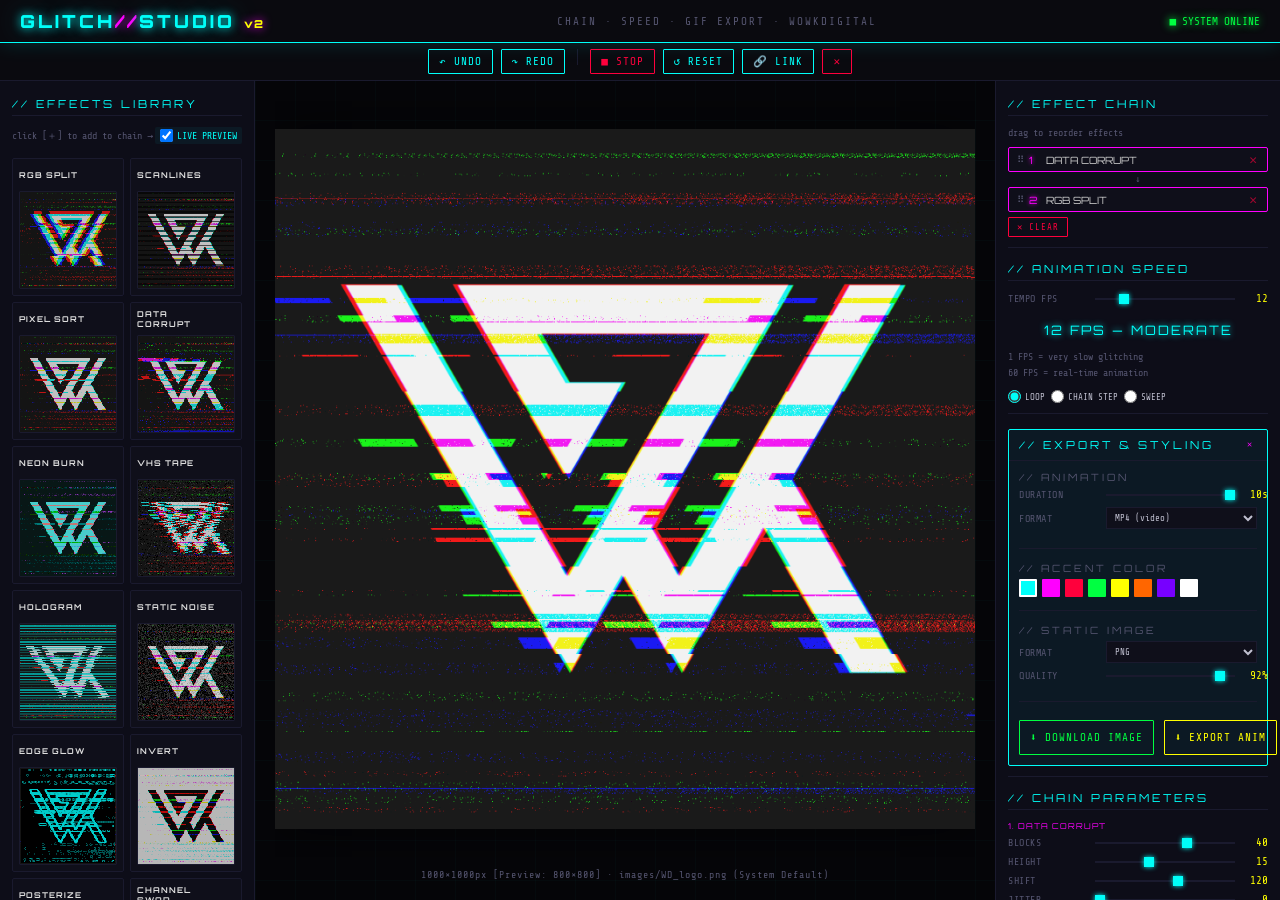
==== commit 3028a4f9: "refactor: reorganize export settings into a collapsible details section and update UI typography" ====
--- a/index.html
+++ b/index.html
@@ -8,23 +8,19 @@
 </head>
 <body>
   <header>
-    <div class="logo">GLITCH<span>//</span>STUDIO <span style="font-size:10px;color:var(--ny);letter-spacing:1px">v2</span></div>
-    <div style="font-size:9px;color:var(--dim);letter-spacing:2px">CHAIN · SPEED · GIF EXPORT · WOWKDIGITAL</div>
+    <div class="logo">GLITCH<span>//</span>STUDIO <span style="font-size:11px;color:var(--ny);letter-spacing:1px">v2</span></div>
+    <div style="font-size:11px;color:var(--dim);letter-spacing:2px">CHAIN · SPEED · GIF EXPORT · WOWKDIGITAL</div>
     <div class="hst">■ SYSTEM ONLINE</div>
   </header>
 
   <div class="top-bar">
     <div class="toolbar" id="toolbar" style="display:none">
-      <button class="btn btn-c" onclick="applyChain()">▶ APPLY</button>
-      <div style="width:1px;height:16px;background:var(--bdr);margin:0 4px"></div>
       <button class="btn btn-c" id="undo-btn" onclick="undo()" title="Undo (Ctrl+Z)" disabled>↶ UNDO</button>
       <button class="btn btn-c" id="redo-btn" onclick="redo()" title="Redo (Ctrl+Shift+Z)" disabled>↷ REDO</button>
       <div style="width:1px;height:16px;background:var(--bdr);margin:0 4px"></div>
       <button class="btn btn-m" id="animate-btn" onclick="toggleAnimate()">⟳ ANIMATE</button>
 
       <button class="btn btn-c" onclick="resetImage()">↺ RESET</button>
-      <button class="btn btn-g" onclick="downloadStatic()">⬇ IMAGE</button>
-      <button class="btn btn-y" onclick="startAnimExport()">⬇ ANIM</button>
       <button class="btn btn-c" onclick="copyLink()" title="Copy settings link">🔗 LINK</button>
       <button class="btn btn-r" onclick="clearImage()">✕</button>
     </div>
@@ -35,8 +31,8 @@
     <div class="pl">
       <div class="stitle">// EFFECTS LIBRARY</div>
       <div style="display:flex;justify-content:space-between;align-items:center;margin-bottom:5px">
-        <div style="font-size:8px;color:var(--dim)">click [＋] to add to chain →</div>
-        <label style="font-size:8px;color:var(--nc);display:flex;align-items:center;gap:4px;cursor:pointer;background:rgba(0,255,249,0.05);padding:2px 5px;border-radius:2px">
+        <div style="font-size:10px;color:var(--dim)">click [＋] to add to chain →</div>
+        <label style="font-size:10px;color:var(--nc);display:flex;align-items:center;gap:4px;cursor:pointer;background:rgba(0,255,249,0.05);padding:2px 5px;border-radius:2px">
           <input type="checkbox" id="live-preview-toggle" onchange="toggleLivePreviews(this.checked)" checked> LIVE PREVIEW
         </label>
       </div>
@@ -113,7 +109,7 @@
     <div class="pr">
       <!-- CHAIN -->
       <div class="stitle">// EFFECT CHAIN</div>
-      <div style="font-size:8px;color:var(--dim)">drag to reorder effects</div>
+      <div style="font-size:10px;color:var(--dim)">drag to reorder effects</div>
       <div class="chain-list" id="chain-list">
         <div class="chain-empty" id="chain-empty">no effects — add from library</div>
       </div>
@@ -130,7 +126,7 @@
       </div>
       <div class="speed-display" id="speed-display">12 FPS — SLOW</div>
 
-      <div style="font-size:8px;color:var(--dim);line-height:1.6">
+      <div style="font-size:10px;color:var(--dim);line-height:1.6">
         1 FPS = very slow glitching<br>
         60 FPS = real-time animation
       </div>
@@ -143,60 +139,78 @@
 
       <div class="divider"></div>
 
-      <!-- EXPORT ANIM -->
-      <div class="stitle">// ANIMATION EXPORT</div>
-      <div class="param-row">
-        <span class="param-label">DURATION</span>
-        <input type="range" id="gif-duration" min="1" max="10" value="3" step="1" oninput="document.getElementById('gif-dur-val').textContent=this.value+'s'">
-        <span class="param-val" id="gif-dur-val">3s</span>
-      </div>
-      <div class="param-row">
-        <span class="param-label">FORMAT</span>
-        <select id="gif-format">
-          <option value="gif">GIF (animated)</option>
-          <option value="mp4">MP4 (video)</option>
-          <option value="webm">WebM (video)</option>
-          <option value="frames">PNG frames (ZIP)</option>
-        </select>
-      </div>
-      <div style="font-size:8px;color:var(--dim);line-height:1.5">
-        GIF — universal · WebM — better quality<br>
-        PNG frames — for external editor
-      </div>
-
-      <div class="divider"></div>
-
-      <!-- ACCENT + STATIC EXPORT -->
-      <div class="stitle">// ACCENT COLOR</div>
-      <div class="sw-row" id="accent-sw">
-        <div class="sw sel" style="background:#00fff9" onclick="selAccent(this,'#00fff9')"></div>
-        <div class="sw" style="background:#ff00ff" onclick="selAccent(this,'#ff00ff')"></div>
-        <div class="sw" style="background:#ff003c" onclick="selAccent(this,'#ff003c')"></div>
-        <div class="sw" style="background:#00ff41" onclick="selAccent(this,'#00ff41')"></div>
-        <div class="sw" style="background:#ffff00" onclick="selAccent(this,'#ffff00')"></div>
-        <div class="sw" style="background:#ff6600" onclick="selAccent(this,'#ff6600')"></div>
-        <div class="sw" style="background:#7700ff" onclick="selAccent(this,'#7700ff')"></div>
-        <div class="sw" style="background:#ffffff" onclick="selAccent(this,'#ffffff')"></div>
-      </div>
-
-      <div class="stitle">// STATIC EXPORT</div>
-      <div class="param-row">
-        <span class="param-label">FORMAT</span>
-        <select id="export-format"><option value="png">PNG</option><option value="jpeg">JPEG</option><option value="webp">WEBP</option></select>
-      </div>
-      <div class="param-row">
-        <span class="param-label">QUALITY</span>
-        <input type="range" id="export-quality" min="1" max="100" value="92" oninput="this.nextElementSibling.textContent=this.value+'%'">
-        <span class="param-val">92%</span>
-      </div>
+      <details class="export-section" open>
+        <summary><div class="stitle">// EXPORT & STYLING <span class="toggle-icon">＋</span></div></summary>
+        <div class="export-content">
+          <!-- ANIMATION EXPORT -->
+          <div>
+            <div class="stitle" style="border:none;margin-bottom:5px;font-size:10px;color:var(--dim)">// ANIMATION</div>
+            <div class="param-row">
+              <span class="param-label">DURATION</span>
+              <input type="range" id="gif-duration" min="1" max="10" value="10" step="1" oninput="document.getElementById('gif-dur-val').textContent=this.value+'s'">
+              <span class="param-val" id="gif-dur-val">10s</span>
+            </div>
+            <div class="param-row">
+              <span class="param-label">FORMAT</span>
+              <select id="gif-format">
+                <option value="gif">GIF (animated)</option>
+                <option value="mp4" selected>MP4 (video)</option>
+                <option value="webm">WebM (video)</option>
+                <option value="frames">PNG frames (ZIP)</option>
+              </select>
+            </div>
+          </div>
+
+          <div class="divider"></div>
+
+          <!-- ACCENT COLOR -->
+          <div>
+            <div class="stitle" style="border:none;margin-bottom:5px;font-size:10px;color:var(--dim)">// ACCENT COLOR</div>
+            <div class="sw-row" id="accent-sw">
+              <div class="sw sel" style="background:#00fff9" onclick="selAccent(this,'#00fff9')"></div>
+              <div class="sw" style="background:#ff00ff" onclick="selAccent(this,'#ff00ff')"></div>
+              <div class="sw" style="background:#ff003c" onclick="selAccent(this,'#ff003c')"></div>
+              <div class="sw" style="background:#00ff41" onclick="selAccent(this,'#00ff41')"></div>
+              <div class="sw" style="background:#ffff00" onclick="selAccent(this,'#ffff00')"></div>
+              <div class="sw" style="background:#ff6600" onclick="selAccent(this,'#ff6600')"></div>
+              <div class="sw" style="background:#7700ff" onclick="selAccent(this,'#7700ff')"></div>
+              <div class="sw" style="background:#ffffff" onclick="selAccent(this,'#ffffff')"></div>
+            </div>
+          </div>
+
+          <div class="divider"></div>
+
+          <!-- STATIC EXPORT -->
+          <div>
+            <div class="stitle" style="border:none;margin-bottom:5px;font-size:10px;color:var(--dim)">// STATIC IMAGE</div>
+            <div class="param-row">
+              <span class="param-label">FORMAT</span>
+              <select id="export-format"><option value="png">PNG</option><option value="jpeg">JPEG</option><option value="webp">WEBP</option></select>
+            </div>
+            <div class="param-row">
+              <span class="param-label">QUALITY</span>
+              <input type="range" id="export-quality" min="1" max="100" value="92" oninput="this.nextElementSibling.textContent=this.value+'%'">
+              <span class="param-val">92%</span>
+            </div>
+          </div>
+
+          <div class="divider"></div>
+
+          <!-- EXPORT ACTIONS -->
+          <div style="display:grid;grid-template-columns:1fr 1fr;gap:10px;margin-top:5px">
+            <button class="btn btn-g" style="padding:10px" onclick="downloadStatic()">⬇ DOWNLOAD IMAGE</button>
+            <button class="btn btn-y" style="padding:10px" onclick="startAnimExport()">⬇ EXPORT ANIM</button>
+          </div>
+        </div>
+      </details>
 
       <div class="divider"></div>
 
       <!-- CHAIN PARAMS -->
       <div class="stitle">// CHAIN PARAMETERS</div>
-      <div id="params-container" style="font-size:9px;color:var(--dim)">Add effects to chain</div>
-
-      <div style="margin-top:20px;padding-top:10px;font-size:8px;color:var(--dim);line-height:1.8;letter-spacing:1px">
+      <div id="params-container" style="font-size:11px;color:var(--dim)">Add effects to chain</div>
+
+      <div style="margin-top:20px;padding-top:10px;font-size:10px;color:var(--dim);line-height:1.8;letter-spacing:1px">
         GLITCH//STUDIO v2.0<br>© WOWKDIGITAL · WROCŁAW<br>100% CLIENT-SIDE · NO UPLOAD · <a href="https://wowkdigital.github.io/glitch_studio/" style="color:var(--nc);text-decoration:none;border-bottom:1px solid var(--nc)">VIEW LIVE</a>
       </div>
     </div>
--- a/css/style.css
+++ b/css/style.css
@@ -119,7 +119,7 @@
 
 .stitle {
   font-family: 'Orbitron', monospace;
-  font-size: 9px;
+  font-size: 11px;
   letter-spacing: 3px;
   color: var(--nc);
   padding: 4px 0;
@@ -127,6 +127,9 @@
   margin-bottom: 2px;
   text-transform: uppercase;
   flex-shrink: 0;
+  display: flex;
+  justify-content: space-between;
+  align-items: center;
 }
 
 .effects-grid {
@@ -174,7 +177,7 @@
 
 .ename {
   font-family: 'Orbitron', monospace;
-  font-size: 10px;
+  font-size: 11px;
   font-weight: 700;
   letter-spacing: 1px;
   color: #ddd;
@@ -185,7 +188,7 @@
 }
 
 .edesc {
-  font-size: 9px;
+  font-size: 10px;
   color: var(--dim);
   line-height: 1.4;
 }
@@ -260,7 +263,7 @@
 
 .chain-num {
   font-family: 'Orbitron', monospace;
-  font-size: 8px;
+  font-size: 10px;
   color: var(--nm);
   min-width: 12px;
   text-shadow: 0 0 4px var(--nm);
@@ -268,7 +271,7 @@
 
 .chain-name {
   font-family: 'Orbitron', monospace;
-  font-size: 9px;
+  font-size: 10px;
   color: #ccc;
   flex: 1;
 }
@@ -392,7 +395,7 @@
 
 .drop-text {
   font-family: 'Orbitron', monospace;
-  font-size: 11px;
+  font-size: 12px;
   letter-spacing: 2px;
   color: var(--nc);
   text-shadow: 0 0 8px var(--nc);
@@ -400,7 +403,7 @@
 }
 
 .drop-sub {
-  font-size: 9px;
+  font-size: 10px;
   color: var(--dim);
 }
 
@@ -415,7 +418,7 @@
 
 .btn {
   font-family: 'Share Tech Mono', monospace;
-  font-size: 10px;
+  font-size: 11px;
   letter-spacing: 1px;
   padding: 5px 10px;
   border: 1px solid;
@@ -498,7 +501,7 @@
 }
 
 .prog-text {
-  font-size: 9px;
+  font-size: 10px;
   color: var(--nm);
   text-align: center;
   letter-spacing: 1px;
@@ -513,14 +516,14 @@
 }
 
 .param-label {
-  font-size: 9px;
+  font-size: 10px;
   color: var(--dim);
   min-width: 82px;
   letter-spacing: .5px;
 }
 
 .param-val {
-  font-size: 9px;
+  font-size: 11px;
   color: var(--ny);
   min-width: 28px;
   text-align: right;
@@ -597,7 +600,7 @@
 
 .pbtn {
   font-family: 'Orbitron', monospace;
-  font-size: 8px;
+  font-size: 9px;
   letter-spacing: 1px;
   padding: 6px 4px;
   border: 1px solid var(--bdr);
@@ -624,7 +627,7 @@
 }
 
 .info-bar {
-  font-size: 9px;
+  font-size: 10px;
   color: var(--dim);
   letter-spacing: 1px;
 }
@@ -633,14 +636,6 @@
   color: var(--nr);
   border-color: var(--nr);
   animation: blink .8s infinite;
-}
-
-.pblock {
-  margin-bottom: 8px;
-  padding: 7px;
-  border: 1px solid rgba(255, 0, 255, .25);
-  border-radius: 2px;
-  background: rgba(255, 0, 255, .02);
 }
 
 .pblock-title {
@@ -650,6 +645,56 @@
   letter-spacing: 1px;
   margin-bottom: 5px;
 }
+
+/* Export Section */
+.export-section {
+  border: 1px solid var(--bdr);
+  border-radius: 2px;
+  background: rgba(0, 255, 249, 0.02);
+  margin-top: 5px;
+}
+
+.export-section[open] {
+  background: rgba(0, 255, 249, 0.05);
+  border-color: var(--nc);
+}
+
+.export-section summary {
+  list-style: none;
+  cursor: pointer;
+  padding: 8px 10px;
+  user-select: none;
+}
+
+.export-section summary::-webkit-details-marker {
+  display: none;
+}
+
+.export-section .stitle {
+  border-bottom: none;
+  margin-bottom: 0;
+  padding: 0;
+}
+
+.export-section .toggle-icon {
+  font-size: 10px;
+  color: var(--nc);
+  transition: transform .2s;
+}
+
+.export-section[open] .toggle-icon {
+  transform: rotate(45deg);
+  color: var(--nm);
+}
+
+.export-content {
+  padding: 10px;
+  display: flex;
+  flex-direction: column;
+  gap: 12px;
+  border-top: 1px solid var(--bdr);
+}
+
 
 ::-webkit-scrollbar {
   width: 4px;
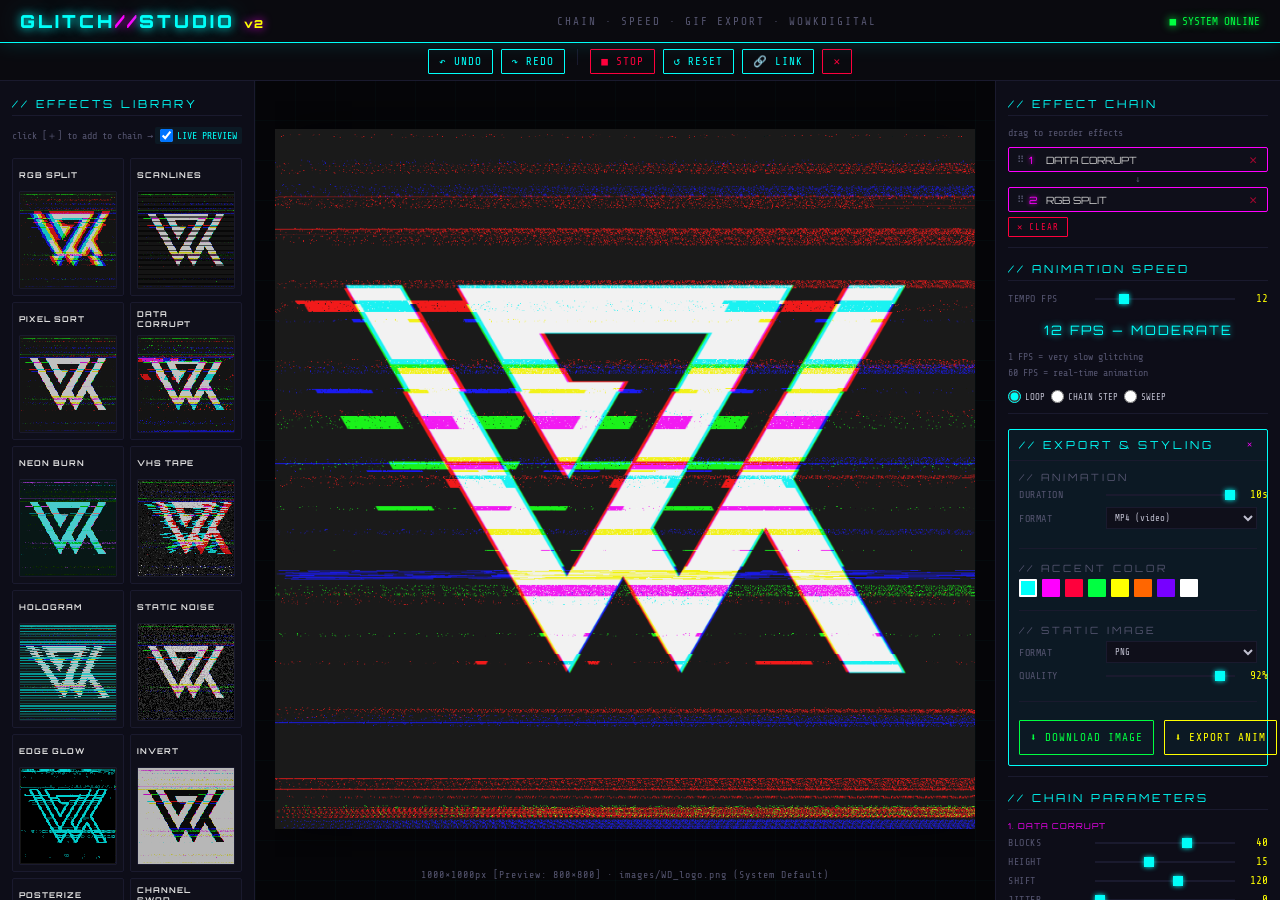
==== commit 93b4e0e6: "feat: add VCR OSD effect and Handycam 2006 preset with supporting configuration and logic" ====
--- a/index.html
+++ b/index.html
@@ -5,6 +5,7 @@
   <meta name="viewport" content="width=device-width, initial-scale=1.0">
   <title>GLITCH//STUDIO v2 — WowkDigital</title>
   <link rel="stylesheet" href="css/style.css">
+  <link href="https://fonts.googleapis.com/css2?family=VT323&display=swap" rel="stylesheet">
 </head>
 <body>
   <header>
@@ -51,6 +52,7 @@
         <div class="ecard" onclick="addToChain('posterize')"><div class="ename">POSTERIZE <span class="fx-reset-btn" onclick="event.stopPropagation(); addToChain('posterize', false)">↺</span></div><div class="edesc">Color depth reduction + bitcrush</div></div>
         <div class="ecard" onclick="addToChain('channel-swap')"><div class="ename">CHANNEL SWAP <span class="fx-reset-btn" onclick="event.stopPropagation(); addToChain('channel-swap', false)">↺</span></div><div class="edesc">Swap and mismatch RGB channels</div></div>
         <div class="ecard" onclick="addToChain('smear')"><div class="ename">LIGHT SMEAR <span class="fx-reset-btn" onclick="event.stopPropagation(); addToChain('smear', false)">↺</span></div><div class="edesc">Horizontal blend of bright pixels</div></div>
+        <div class="ecard" onclick="addToChain('vcr-osd')"><div class="ename">VCR OVERLAY <span class="fx-reset-btn" onclick="event.stopPropagation(); addToChain('vcr-osd', false)">↺</span></div><div class="edesc">Retro camera OSD with date (2006) and timecode</div></div>
         <div class="ecard" onclick="addToChain('all-glitch')"><div class="ename">FULL GLITCH <span class="fx-reset-btn" onclick="event.stopPropagation(); addToChain('all-glitch', false)">↺</span></div><div class="edesc">All effects at once — chaos overdrive</div></div>
       </div>
 
@@ -71,6 +73,7 @@
         <div class="pcard" onclick="applyPreset('blood-drive')"><div class="ename">BLOOD DRIVE</div></div>
         <div class="pcard" onclick="applyPreset('dreamcore')"><div class="ename">DREAMCORE</div></div>
         <div class="pcard" onclick="applyPreset('frozen-data')"><div class="ename">FROZEN DATA</div></div>
+        <div class="pcard" onclick="applyPreset('handycam-2006')"><div class="ename">HANDYCAM 2006</div></div>
         <div class="pcard" onclick="applyPreset('toxic-spill')"><div class="ename">TOXIC SPILL</div></div>
       </div>
     </div>
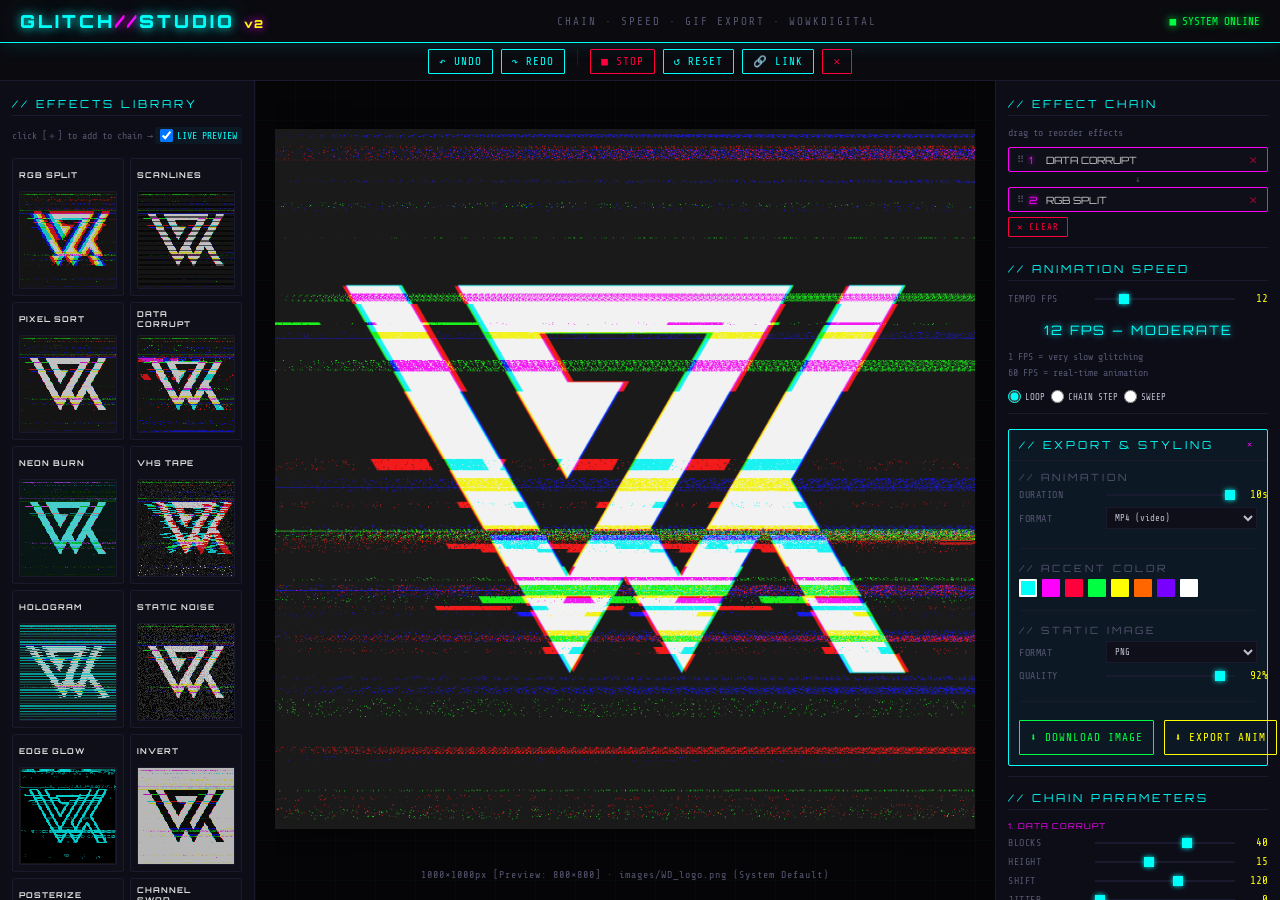
==== commit c2ab2acb: "feat: initialize Glitch Studio application with CSS styling, HTML structure, and JS logic" ====
--- a/index.html
+++ b/index.html
@@ -29,7 +29,7 @@
 
   <div class="app">
     <!-- LEFT: Library -->
-    <div class="pl">
+    <div class="pl active" id="panel-library">
       <div class="stitle">// EFFECTS LIBRARY</div>
       <div style="display:flex;justify-content:space-between;align-items:center;margin-bottom:5px">
         <div style="font-size:10px;color:var(--dim)">click [＋] to add to chain →</div>
@@ -79,7 +79,7 @@
     </div>
 
     <!-- CENTER: Canvas -->
-    <div class="ca">
+    <div class="ca active" id="panel-canvas">
       <div id="drop-zone">
         <div class="drop-ph" id="drop-ph" onclick="document.getElementById('file-input').click()">
           <span class="drop-icon">⬡</span>
@@ -109,7 +109,7 @@
 
 
     <!-- RIGHT: Chain + Settings -->
-    <div class="pr">
+    <div class="pr" id="panel-settings">
       <!-- CHAIN -->
       <div class="stitle">// EFFECT CHAIN</div>
       <div style="font-size:10px;color:var(--dim)">drag to reorder effects</div>
@@ -219,6 +219,21 @@
     </div>
   </div>
 
+  <nav class="mobile-nav">
+    <div class="m-tab active" onclick="switchTab('library')" id="tab-library">
+      <span style="font-size:20px">⬡</span>
+      <span>LIBRARY</span>
+    </div>
+    <div class="m-tab" onclick="switchTab('canvas')" id="tab-canvas">
+      <span style="font-size:20px">■</span>
+      <span>STUDIO</span>
+    </div>
+    <div class="m-tab" onclick="switchTab('settings')" id="tab-settings">
+      <span style="font-size:20px">⚙</span>
+      <span>SETTINGS</span>
+    </div>
+  </nav>
+
   <script type="module">
     import { init } from './js/app.js';
     document.addEventListener('DOMContentLoaded', init);
--- a/css/style.css
+++ b/css/style.css
@@ -106,6 +106,7 @@
   gap: 9px;
   min-height: 0;
   height: 100%;
+  transition: transform 0.3s ease, opacity 0.3s ease;
 }
 
 
@@ -800,6 +801,152 @@
   opacity: 1;
 }
 
+/* --- MOBILE & RESPONSIVE --- */
+
+.mobile-nav {
+  display: none;
+  background: rgba(10, 10, 15, 0.9);
+  backdrop-filter: blur(10px);
+  border-top: 1px solid var(--bdr);
+  height: 60px;
+  flex-shrink: 0;
+  z-index: 200;
+  position: fixed;
+  bottom: 0;
+  left: 0;
+  right: 0;
+}
+
+.m-tab {
+  flex: 1;
+  display: flex;
+  flex-direction: column;
+  align-items: center;
+  justify-content: center;
+  gap: 4px;
+  font-size: 9px;
+  color: var(--dim);
+  cursor: pointer;
+  transition: .2s;
+  font-family: 'Orbitron', sans-serif;
+  letter-spacing: 1px;
+}
+
+.m-tab.active {
+  color: var(--nc);
+  background: rgba(0, 255, 249, 0.05);
+  box-shadow: inset 0 2px 0 var(--nc);
+}
+
+.m-tab i {
+  font-size: 18px;
+}
+
+@media (max-width: 1024px) {
+  .app {
+    display: flex;
+    flex-direction: column;
+    overflow-y: auto;
+    position: relative;
+    padding-bottom: 60px;
+    height: 100%;
+  }
+
+  .ca {
+    order: -1;
+    flex-shrink: 0;
+    width: 100%;
+    min-height: 300px;
+    height: 50vh;
+    padding: 10px;
+    background: #000;
+    border-bottom: 1px solid var(--bdr);
+    z-index: 10;
+  }
+
+  .pl, .pr {
+    position: relative;
+    inset: auto;
+    height: auto;
+    opacity: 1;
+    pointer-events: auto;
+    transform: none;
+    display: none;
+    flex: 1;
+    overflow-y: visible;
+  }
+
+  .pl.active, .pr.active {
+    display: flex;
+  }
+
+  .ca.hidden {
+    display: flex; /* Keep canvas visible even if other tabs are active */
+  }
+
+  .mobile-nav {
+    display: flex;
+  }
+
+  header {
+    padding: 10px;
+  }
+
+  header > div:nth-child(2) {
+    display: none;
+  }
+
+  .top-bar {
+    padding: 6px 10px;
+  }
+
+  .toolbar {
+    gap: 4px;
+  }
+
+  .btn {
+    padding: 6px 8px;
+    font-size: 10px;
+  }
+
+  .drop-ph {
+    padding: 30px 20px;
+  }
+
+  .effects-grid.live-mode {
+    grid-template-columns: 1fr 1fr;
+  }
+
+  .pgrid {
+    grid-template-columns: 1fr 1fr;
+  }
+
+  .gitem img {
+    width: 80px;
+    height: 80px;
+  }
+}
+
+@media (max-width: 600px) {
+  .effects-grid.live-mode {
+    grid-template-columns: 1fr 1fr;
+  }
+  
+  .logo {
+    font-size: 14px;
+    letter-spacing: 1px;
+  }
+
+  .hst {
+    font-size: 9px;
+  }
+}
+
+@media (max-height: 600px) {
+  header { height: 40px; padding: 5px 15px; }
+  .mobile-nav { height: 50px; }
+}
+
 .pgrid.live-mode {
   grid-template-columns: 1fr 1fr;
 }
